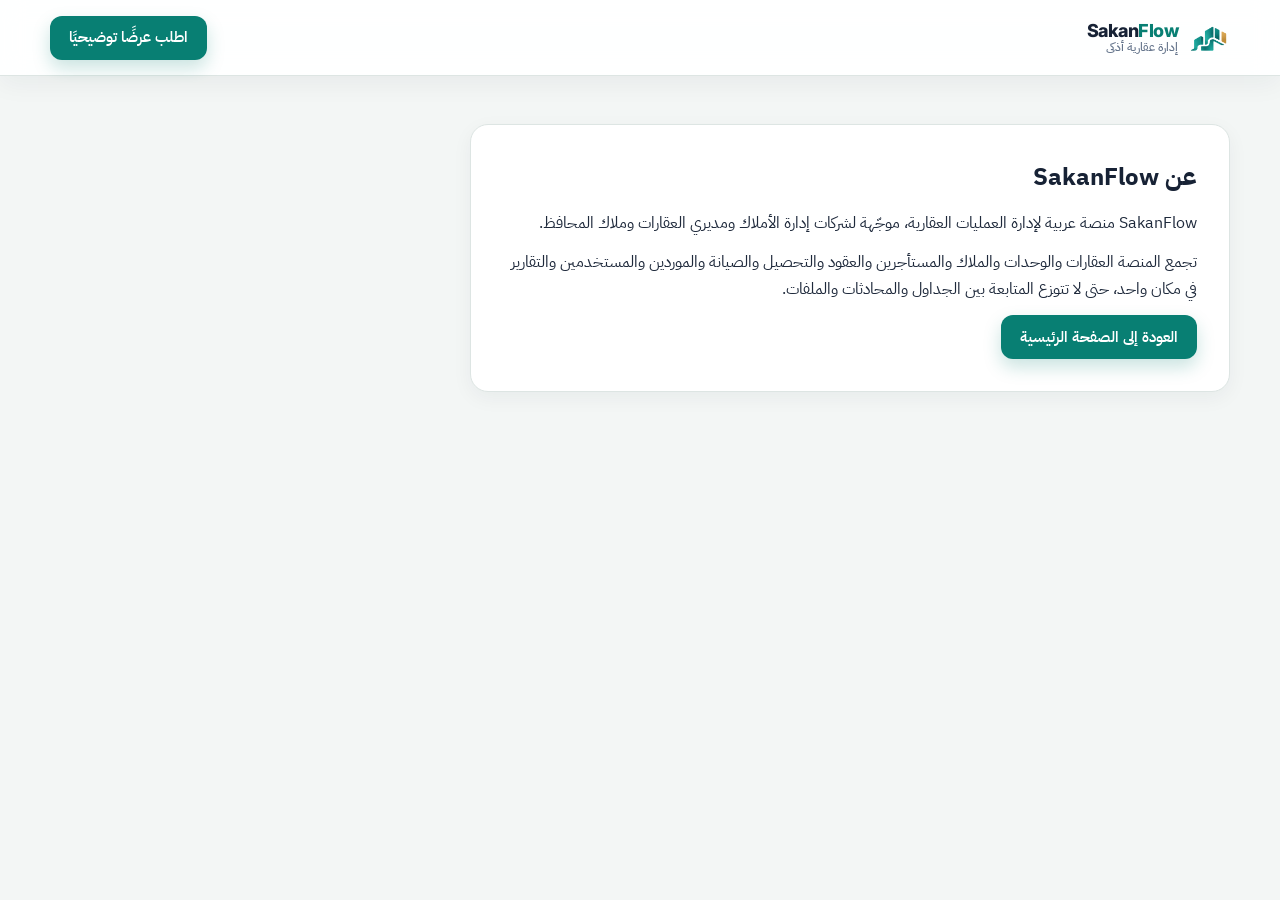
==== about.html @ cdd60ea9 "Publish the SakanFlow Arabic marketing landing page. Co-authored-by: Cursor <cursoragent@cursor.com>" ====
<!DOCTYPE html>
<html lang="ar" dir="rtl">
<head>
  <meta charset="UTF-8">
  <meta name="viewport" content="width=device-width, initial-scale=1">
  <title>عن SakanFlow</title>
  <meta name="description" content="SakanFlow منصة عربية لإدارة العقارات والوحدات والعقود والتحصيل والصيانة والتقارير.">
  <link rel="icon" href="assets/icons/favicon.svg" type="image/svg+xml">
  <link rel="preconnect" href="https://fonts.googleapis.com">
  <link rel="preconnect" href="https://fonts.gstatic.com" crossorigin>
  <link href="https://fonts.googleapis.com/css2?family=IBM+Plex+Sans+Arabic:wght@400;500;600;700&family=Inter:wght@600;800&display=swap" rel="stylesheet">
  <link rel="stylesheet" href="css/style.css">
</head>
<body>
  <header class="site-header is-scrolled">
    <div class="container header-inner">
      <a class="brand" href="index.html">
        <img class="brand-mark" src="assets/images/sakanflow-mark.png" alt="" width="42" height="34">
        <span class="brand-copy">
          <span class="brand-name" lang="en">Sakan<span>Flow</span></span>
          <span class="brand-tagline">إدارة عقارية أذكى</span>
        </span>
      </a>
      <a class="btn btn-primary" href="index.html#demo">اطلب عرضًا توضيحيًا</a>
    </div>
  </header>
  <main class="page-main">
    <div class="container">
      <article class="page-card">
        <h1>عن SakanFlow</h1>
        <p>SakanFlow منصة عربية لإدارة العمليات العقارية، موجّهة لشركات إدارة الأملاك ومديري العقارات وملاك المحافظ.</p>
        <p>تجمع المنصة العقارات والوحدات والملاك والمستأجرين والعقود والتحصيل والصيانة والموردين والمستخدمين والتقارير في مكان واحد، حتى لا تتوزع المتابعة بين الجداول والمحادثات والملفات.</p>
        <p><a class="btn btn-primary" href="index.html">العودة إلى الصفحة الرئيسية</a></p>
      </article>
    </div>
  </main>
</body>
</html>
---- css/style.css ----
:root {
  --primary: #087F73;
  --primary-dark: #065F59;
  --navy: #172235;
  --text: #1E293B;
  --muted: #64748B;
  --gold: #D6A84B;
  --background: #F3F6F5;
  --soft-teal: #E3F3F0;
  --card: #FFFFFF;
  --border: #DDE5E3;
  --success: #15803D;
  --danger: #DC2626;
  --soft-gold: #FFF4D8;
  --shadow: 0 10px 32px rgba(23, 34, 53, 0.07);
  --shadow-soft: 0 6px 20px rgba(23, 34, 53, 0.05);
  --radius: 18px;
  --radius-sm: 12px;
  --header-h: 76px;
  --font: "IBM Plex Sans Arabic", "Segoe UI", Tahoma, sans-serif;
  --font-num: Inter, "IBM Plex Sans Arabic", sans-serif;
  --container: 1180px;
}

*,
*::before,
*::after {
  box-sizing: border-box;
}

html {
  scroll-behavior: smooth;
  scroll-padding-top: calc(var(--header-h) + 12px);
}

html,
body {
  overflow-x: clip;
}

body {
  margin: 0;
  font-family: var(--font);
  color: var(--text);
  background: var(--background);
  line-height: 1.7;
}

img,
svg {
  max-width: 100%;
  display: block;
}

a {
  color: inherit;
  text-decoration: none;
}

button,
input {
  font-family: inherit;
}

h1,
h2,
h3,
p,
ul,
ol {
  margin: 0;
}

ul,
ol {
  padding: 0;
  list-style: none;
}

.num,
.brand-name,
.app-period,
.kpi-value,
.report-kpi {
  font-family: var(--font-num);
  font-variant-numeric: tabular-nums;
}

.container {
  width: min(var(--container), calc(100% - 40px));
  margin-inline: auto;
}

.sr-only {
  position: absolute;
  width: 1px;
  height: 1px;
  padding: 0;
  margin: -1px;
  overflow: hidden;
  clip: rect(0, 0, 0, 0);
  border: 0;
}

.skip-link {
  position: absolute;
  top: 8px;
  right: 8px;
  z-index: 80;
  background: var(--navy);
  color: #fff;
  padding: 8px 14px;
  border-radius: 8px;
  transform: translateY(-140%);
}

.skip-link:focus {
  transform: none;
}

:focus-visible {
  outline: 2px solid var(--primary);
  outline-offset: 3px;
}

.eyebrow {
  display: inline-flex;
  align-items: center;
  gap: 8px;
  color: var(--primary-dark);
  font-size: 0.82rem;
  font-weight: 600;
  margin-bottom: 12px;
}

.eyebrow-dot {
  width: 8px;
  height: 8px;
  border-radius: 50%;
  background: var(--gold);
}

.section {
  padding: 88px 0;
}

.section-head {
  max-width: 740px;
  margin-inline: auto;
  margin-bottom: 40px;
  text-align: center;
}

.section-head.align-start {
  margin-inline: 0;
  margin-bottom: 0;
  text-align: start;
}

.section-head h2,
.hero h1,
.final-cta h2 {
  color: var(--navy);
  font-weight: 700;
  line-height: 1.35;
}

.section-head h2 {
  font-size: clamp(1.55rem, 3vw, 2.15rem);
}

.section-lead {
  margin-top: 12px;
  color: var(--muted);
  font-size: 1.02rem;
}

.btn {
  display: inline-flex;
  align-items: center;
  justify-content: center;
  min-height: 44px;
  padding: 0 18px;
  border-radius: 12px;
  border: 1px solid transparent;
  font-size: 0.92rem;
  font-weight: 600;
  cursor: pointer;
  transition: background 0.2s, color 0.2s, border-color 0.2s, box-shadow 0.2s;
}

.btn-lg {
  min-height: 50px;
  padding: 0 22px;
}

.btn-primary {
  background: var(--primary);
  color: #fff;
  box-shadow: 0 8px 18px rgba(8, 127, 115, 0.22);
}

.btn-primary:hover {
  background: var(--primary-dark);
}

.btn-ghost {
  background: transparent;
  color: var(--navy);
}

.btn-ghost:hover {
  background: var(--soft-teal);
}

.btn-outline {
  background: #fff;
  border-color: var(--border);
  color: var(--navy);
}

.btn-outline:hover {
  border-color: var(--primary);
  color: var(--primary);
}

.btn-gold {
  background: var(--gold);
  color: #1a1406;
}

.btn-gold:hover {
  background: #c4963d;
}

.btn-on-dark {
  background: transparent;
  color: #fff;
  border-color: rgba(255, 255, 255, 0.28);
}

.btn-on-dark:hover {
  background: rgba(255, 255, 255, 0.08);
}

.site-header {
  position: sticky;
  top: 0;
  z-index: 40;
  height: var(--header-h);
  background: rgba(255, 255, 255, 0.92);
  backdrop-filter: blur(12px);
  border-bottom: 1px solid transparent;
}

.site-header.is-scrolled {
  border-bottom-color: var(--border);
  box-shadow: 0 8px 24px rgba(23, 34, 53, 0.05);
}

.header-inner {
  height: 100%;
  display: flex;
  align-items: center;
  justify-content: space-between;
  gap: 24px;
}

.brand {
  display: flex;
  align-items: center;
  gap: 10px;
  min-width: 0;
}

.brand-mark {
  width: 42px;
  height: auto;
}

.brand-copy {
  display: flex;
  flex-direction: column;
  line-height: 1.15;
}

.brand-name {
  font-size: 1.12rem;
  font-weight: 800;
  color: var(--navy);
  letter-spacing: -0.03em;
}

.brand-name span {
  color: var(--primary);
}

.brand-tagline {
  font-size: 0.72rem;
  color: var(--muted);
  font-weight: 500;
}

.nav {
  display: flex;
  align-items: center;
  gap: 28px;
}

.nav-list {
  display: flex;
  align-items: center;
  gap: 8px;
}

.nav-link {
  display: block;
  padding: 8px 12px;
  border-radius: 10px;
  color: var(--muted);
  font-size: 0.92rem;
  font-weight: 600;
}

.nav-link:hover,
.nav-link.is-active {
  color: var(--primary);
  background: var(--soft-teal);
}

.nav-actions {
  display: flex;
  align-items: center;
  gap: 8px;
}

.menu-toggle {
  display: none;
  width: 44px;
  height: 44px;
  border: 1px solid var(--border);
  background: #fff;
  border-radius: 12px;
  padding: 10px;
  flex-direction: column;
  justify-content: center;
  gap: 5px;
}

.menu-toggle-bar {
  display: block;
  height: 2px;
  background: var(--navy);
  border-radius: 2px;
  transition: transform 0.2s, opacity 0.2s;
}

.menu-open .menu-toggle-bar:nth-child(1) {
  transform: translateY(7px) rotate(-45deg);
}

.menu-open .menu-toggle-bar:nth-child(2) {
  opacity: 0;
}

.menu-open .menu-toggle-bar:nth-child(3) {
  transform: translateY(-7px) rotate(45deg);
}

.nav-backdrop {
  position: fixed;
  inset: 0;
  background: rgba(23, 34, 53, 0.35);
  z-index: 30;
}

.hero {
  position: relative;
  padding: 56px 0 72px;
  overflow: hidden;
}

.hero-glow {
  position: absolute;
  inset: 0;
  background:
    radial-gradient(900px 420px at 80% 0%, rgba(8, 127, 115, 0.12), transparent 60%),
    radial-gradient(500px 280px at 10% 80%, rgba(214, 168, 75, 0.08), transparent 55%),
    linear-gradient(#fff, var(--background));
  pointer-events: none;
}

.hero-grid {
  position: relative;
  display: grid;
  grid-template-columns: minmax(0, 0.95fr) minmax(0, 1.15fr);
  gap: 40px;
  align-items: center;
}

.hero-copy {
  text-align: start;
}

.hero h1 {
  font-size: clamp(2rem, 4.4vw, 3.15rem);
}

.hero h1 span {
  display: block;
  position: relative;
}

.hero h1 span::after {
  content: "";
  display: block;
  width: 92px;
  height: 3px;
  margin-top: 10px;
  border-radius: 99px;
  background: var(--gold);
}

.lead {
  margin-top: 18px;
  color: var(--muted);
  font-size: 1.05rem;
  max-width: 36rem;
}

.hero-actions {
  display: flex;
  flex-wrap: wrap;
  gap: 12px;
  margin-top: 26px;
}

.hero-trust {
  margin-top: 18px;
  color: var(--muted);
  font-size: 0.88rem;
}

.app-frame {
  background: #fff;
  border: 1px solid var(--border);
  border-radius: 20px;
  box-shadow: var(--shadow);
  overflow: hidden;
}

.app-frame-lg {
  border-radius: 22px;
}

.app-chrome {
  display: flex;
  align-items: center;
  gap: 12px;
  padding: 10px 14px;
  background: #f7f9f8;
  border-bottom: 1px solid var(--border);
}

.chrome-dots {
  display: flex;
  gap: 6px;
}

.chrome-dots span {
  width: 8px;
  height: 8px;
  border-radius: 50%;
  background: #d5ddd9;
}

.chrome-dots span:first-child { background: #f0b4b4; }
.chrome-dots span:nth-child(2) { background: #ecd39a; }
.chrome-dots span:nth-child(3) { background: #b6d9c7; }

.chrome-url {
  display: flex;
  align-items: center;
  gap: 8px;
  min-width: 0;
  flex: 1;
  background: #fff;
  border: 1px solid var(--border);
  border-radius: 999px;
  padding: 5px 12px;
  color: var(--muted);
  font-size: 0.75rem;
  font-family: var(--font-num);
}

.chrome-lock {
  width: 8px;
  height: 8px;
  border: 1.5px solid var(--primary);
  border-radius: 50%;
  position: relative;
}

.app-body {
  display: grid;
  grid-template-columns: 168px minmax(0, 1fr);
  min-height: 430px;
  background: #f6f8f7;
}

.app-sidebar {
  background: #fff;
  border-left: 1px solid var(--border);
  padding: 14px 10px;
}

.app-brand {
  display: flex;
  align-items: center;
  gap: 8px;
  padding: 4px 8px 12px;
  font-size: 0.78rem;
  font-weight: 800;
  color: var(--navy);
  font-family: var(--font-num);
}

.app-nav-label {
  padding: 0 8px 6px;
  font-size: 0.68rem;
  font-weight: 700;
  color: var(--muted);
}

.app-nav {
  display: grid;
  gap: 4px;
}

.app-nav li {
  padding: 7px 10px;
  border-radius: 9px;
  font-size: 0.74rem;
  color: var(--muted);
}

.app-nav li.is-active {
  background: var(--soft-teal);
  color: var(--primary);
  font-weight: 700;
}

.app-occupancy {
  margin-top: 16px;
  border: 1px solid var(--border);
  border-radius: 10px;
  padding: 10px;
  display: flex;
  justify-content: space-between;
  align-items: center;
  font-size: 0.7rem;
  color: var(--muted);
}

.app-occupancy strong {
  color: var(--navy);
}

.app-main {
  padding: 14px;
  min-width: 0;
}

.app-topbar {
  display: flex;
  justify-content: space-between;
  align-items: flex-start;
  gap: 10px;
  margin-bottom: 12px;
}

.app-kicker {
  font-size: 0.7rem;
  color: var(--muted);
}

.app-title {
  font-size: 0.95rem;
  font-weight: 700;
  color: var(--navy);
}

.app-period {
  font-size: 0.7rem;
  color: var(--muted);
  background: #fff;
  border: 1px solid var(--border);
  border-radius: 999px;
  padding: 4px 10px;
}

.kpi-grid {
  display: grid;
  gap: 8px;
}

.kpi-grid-4 {
  grid-template-columns: repeat(4, minmax(0, 1fr));
}

.kpi-card {
  background: #fff;
  border: 1px solid var(--border);
  border-radius: 12px;
  padding: 10px 10px 0;
  overflow: hidden;
  position: relative;
}

.kpi-card::before {
  content: "";
  position: absolute;
  top: 0;
  inset-inline: 0;
  height: 3px;
}

.accent-success::before { background: var(--success); }
.accent-danger::before { background: var(--danger); }
.accent-primary::before { background: var(--primary); }
.accent-gold::before { background: var(--gold); }
.accent-navy::before { background: var(--navy); }

.kpi-head {
  display: flex;
  justify-content: space-between;
  gap: 6px;
}

.kpi-head p,
.kpi-foot {
  font-size: 0.68rem;
  color: var(--muted);
}

.kpi-icon {
  width: 22px;
  height: 22px;
  border-radius: 7px;
  display: grid;
  place-items: center;
  font-size: 0.58rem;
  font-weight: 700;
}

.kpi-icon.success { background: #dcfce7; color: var(--success); }
.kpi-icon.danger { background: #fee2e2; color: var(--danger); }
.kpi-icon.primary { background: var(--soft-teal); color: var(--primary); }
.kpi-icon.gold { background: var(--soft-gold); color: #8a6918; }

.kpi-value {
  margin: 8px 0 6px;
  font-size: 1.15rem;
  font-weight: 800;
  color: var(--navy);
  line-height: 1;
}

.kpi-value small {
  font-size: 0.68rem;
  font-weight: 600;
  color: var(--muted);
}

.kpi-foot {
  display: flex;
  align-items: center;
  gap: 6px;
  border-top: 1px solid #eef2f1;
  margin-inline: -10px;
  padding: 7px 10px;
  background: #fbfcfc;
}

.dot {
  width: 6px;
  height: 6px;
  border-radius: 50%;
}

.dot.success { background: var(--success); }
.dot.danger { background: var(--danger); }
.dot.gold { background: var(--gold); }

.mini-panels,
.showcase-split {
  display: grid;
  grid-template-columns: 1fr 1fr;
  gap: 8px;
  margin-top: 8px;
}

.mini-panel,
.chart-card {
  background: #fff;
  border: 1px solid var(--border);
  border-radius: 12px;
  padding: 10px;
}

.mini-head {
  display: flex;
  justify-content: space-between;
  align-items: center;
  margin-bottom: 8px;
  font-size: 0.75rem;
}

.mini-list {
  display: grid;
  gap: 6px;
}

.mini-list li,
.contract-row,
.payment-item,
.maint-item,
.perm-user {
  display: flex;
  align-items: center;
  justify-content: space-between;
  gap: 8px;
  background: #f6f8f7;
  border-radius: 10px;
  padding: 8px 10px;
}

.mini-list b,
.contract-row b,
.payment-item b,
.maint-item b {
  display: block;
  font-size: 0.75rem;
  color: var(--navy);
}

.mini-list small,
.contract-row small,
.payment-item small,
.maint-item small {
  color: var(--muted);
  font-size: 0.68rem;
}

.chip,
.badge,
.export-chip {
  display: inline-flex;
  align-items: center;
  border-radius: 999px;
  padding: 2px 8px;
  font-size: 0.66rem;
  font-weight: 700;
  white-space: nowrap;
}

.chip {
  background: var(--soft-teal);
  color: var(--primary-dark);
}

.chip.warn,
.badge-warn {
  background: var(--soft-gold);
  color: #8a6918;
}

.chip.danger,
.badge-danger {
  background: #fee2e2;
  color: var(--danger);
}

.badge-success {
  background: #dcfce7;
  color: var(--success);
}

.badge-gold {
  background: var(--soft-gold);
  color: #8a6918;
}

.badge-muted {
  background: #eef2f1;
  color: var(--muted);
}

.problem {
  background: #fff;
}

.problem-grid {
  display: grid;
  grid-template-columns: repeat(5, minmax(0, 1fr));
  gap: 14px;
}

.problem-card {
  background: var(--background);
  border: 1px solid var(--border);
  border-top: 3px solid rgba(214, 168, 75, 0.2);
  border-radius: var(--radius);
  padding: 20px 16px 16px;
  min-height: 230px;
  position: relative;
}

.problem-card:nth-child(2) { border-top: 3px solid rgba(214, 168, 75, 0.35); }
.problem-card:nth-child(3) { border-top: 3px solid rgba(214, 168, 75, 0.55); }
.problem-card:nth-child(4) { border-top: 3px solid rgba(8, 127, 115, 0.45); }
.problem-card:nth-child(5) { border-top: 3px solid var(--primary); }

.problem-index {
  display: block;
  color: var(--gold);
  font-size: 0.82rem;
  font-weight: 800;
  margin-bottom: 10px;
}

.problem-card h3 {
  font-size: 1rem;
  color: var(--navy);
  margin-bottom: 8px;
}

.problem-card p {
  color: var(--muted);
  font-size: 0.88rem;
}

.problem-preview {
  margin-top: 18px;
  display: flex;
  align-items: center;
  justify-content: space-between;
  gap: 8px;
  background: #fff;
  border: 1px solid var(--border);
  border-radius: 10px;
  padding: 8px;
}

.row-ghost {
  height: 8px;
  width: 48%;
  border-radius: 99px;
  background: #e4ece9;
}

.problem-preview.chat,
.problem-preview.sheet {
  display: grid;
  gap: 6px;
}

.problem-preview.chat span,
.problem-preview.sheet span {
  height: 8px;
  border-radius: 99px;
  background: #d5e0dc;
}

.problem-preview.chat span:first-child { width: 78%; }
.problem-preview.chat span:last-child { width: 52%; }
.problem-preview.sheet span:nth-child(2) { width: 86%; }

.workflow {
  background:
    linear-gradient(180deg, #f7fbfa, #eef6f4);
}

.flow-track {
  display: flex;
  align-items: center;
  justify-content: space-between;
  gap: 8px;
  background: #fff;
  border: 1px solid var(--border);
  border-radius: 22px;
  padding: 22px 18px;
  box-shadow: var(--shadow-soft);
  overflow: hidden;
}

.flow-node {
  display: flex;
  flex-direction: column;
  align-items: center;
  gap: 8px;
  min-width: 72px;
  text-align: center;
}

.flow-icon {
  width: 52px;
  height: 52px;
  border-radius: 16px;
  display: grid;
  place-items: center;
  background: var(--soft-teal);
  color: var(--primary);
}

.flow-icon svg {
  width: 24px;
  height: 24px;
}

.flow-node strong {
  font-size: 0.88rem;
  color: var(--navy);
}

.flow-arrow {
  flex: 1;
  height: 2px;
  background: linear-gradient(90deg, var(--border), var(--primary), var(--border));
  position: relative;
  min-width: 18px;
}

.flow-arrow::before {
  content: "";
  position: absolute;
  right: -1px;
  top: 50%;
  width: 8px;
  height: 8px;
  border-right: 2px solid var(--primary);
  border-bottom: 2px solid var(--primary);
  transform: translateY(-50%) rotate(-45deg);
}

.features {
  background: #fff;
}

.bento {
  display: grid;
  grid-template-columns: repeat(4, minmax(0, 1fr));
  gap: 16px;
}

.bento-card {
  background: var(--background);
  border: 1px solid var(--border);
  border-radius: var(--radius);
  padding: 20px;
  min-width: 0;
}

.bento-lg {
  grid-column: span 2;
}

.bento-wide {
  grid-column: span 4;
}

.bento-card h3 {
  color: var(--navy);
  font-size: 1.08rem;
  margin-bottom: 6px;
}

.bento-card p,
.ui-meta {
  color: var(--muted);
  font-size: 0.9rem;
}

.bento-copy {
  margin-bottom: 16px;
}

.ui-preview,
.payment-list {
  display: grid;
  gap: 8px;
}

.ui-table {
  background: #fff;
  border: 1px solid var(--border);
  border-radius: 12px;
  overflow: hidden;
}

.ui-tr {
  display: grid;
  grid-template-columns: 1.3fr 0.7fr 0.7fr auto;
  gap: 8px;
  padding: 9px 12px;
  align-items: center;
  font-size: 0.78rem;
  border-top: 1px solid #eef2f1;
}

.ui-tr.head {
  background: #f7faf9;
  color: var(--muted);
  font-weight: 700;
  border-top: 0;
  font-size: 0.7rem;
}

.progress-line {
  height: 8px;
  background: #e7eeeb;
  border-radius: 99px;
  overflow: hidden;
}

.progress-line span {
  display: block;
  height: 100%;
  background: var(--primary);
  border-radius: inherit;
}

.payment-list {
  grid-template-columns: repeat(3, minmax(0, 1fr));
}

.pay-dot {
  width: 8px;
  height: 8px;
  border-radius: 50%;
  flex-shrink: 0;
}

.pay-dot.success { background: var(--success); }
.pay-dot.danger { background: var(--danger); }
.pay-dot.gold { background: var(--gold); }

.avatar-row {
  display: flex;
  align-items: center;
  gap: 6px;
  margin-top: 16px;
}

.avatar-row span,
.avatar {
  width: 32px;
  height: 32px;
  border-radius: 50%;
  display: grid;
  place-items: center;
  background: var(--soft-teal);
  color: var(--primary-dark);
  font-weight: 700;
  font-size: 0.78rem;
}

.avatar-row small {
  margin-right: 6px;
  color: var(--muted);
  font-size: 0.75rem;
}

.mini-bars {
  display: flex;
  align-items: flex-end;
  gap: 6px;
  height: 56px;
  margin-top: 16px;
}

.mini-bars.tall { height: 72px; }

.mini-bars span {
  flex: 1;
  height: var(--h);
  background: linear-gradient(180deg, #12a394, var(--primary));
  border-radius: 6px 6px 2px 2px;
}

.perm-chips {
  display: flex;
  flex-wrap: wrap;
  gap: 6px;
  margin-top: 14px;
}

.perm-chips span {
  background: #fff;
  border: 1px solid var(--border);
  border-radius: 999px;
  padding: 4px 10px;
  font-size: 0.75rem;
  color: var(--navy);
}

.showcase {
  background:
    radial-gradient(700px 280px at 50% 0%, rgba(8, 127, 115, 0.08), transparent 60%),
    var(--background);
}

.bar-chart {
  display: flex;
  align-items: flex-end;
  justify-content: space-between;
  gap: 8px;
  height: 150px;
  padding-top: 8px;
}

.bar-col {
  flex: 1;
  display: flex;
  flex-direction: column;
  align-items: center;
  justify-content: flex-end;
  height: 100%;
  gap: 6px;
}

.bar-col span {
  width: 100%;
  height: var(--h);
  max-width: 28px;
  background: linear-gradient(180deg, #14b8a6, var(--primary-dark));
  border-radius: 8px 8px 2px 2px;
}

.bar-col small {
  font-size: 0.62rem;
  color: var(--muted);
}

.audience-grid {
  display: grid;
  grid-template-columns: repeat(3, minmax(0, 1fr));
  gap: 16px;
}

.audience-card {
  background: #fff;
  border: 1px solid var(--border);
  border-radius: var(--radius);
  padding: 28px 24px;
  box-shadow: var(--shadow-soft);
}

.audience-icon {
  width: 48px;
  height: 48px;
  border-radius: 14px;
  display: grid;
  place-items: center;
  background: var(--soft-teal);
  color: var(--primary);
  margin-bottom: 16px;
}

.audience-icon svg {
  width: 24px;
  height: 24px;
}

.audience-card h3 {
  color: var(--navy);
  margin-bottom: 8px;
}

.audience-card p {
  color: var(--muted);
}

.how {
  background: #fff;
}

.timeline {
  display: grid;
  grid-template-columns: repeat(4, minmax(0, 1fr));
  gap: 16px;
  position: relative;
}

.timeline::before {
  content: "";
  position: absolute;
  top: 22px;
  inset-inline: 8%;
  height: 2px;
  background: linear-gradient(90deg, transparent, var(--border), transparent);
}

.timeline li {
  background: var(--background);
  border: 1px solid var(--border);
  border-radius: var(--radius);
  padding: 22px 18px;
  position: relative;
}

.step-num {
  display: inline-block;
  color: var(--gold);
  font-weight: 800;
  margin-bottom: 10px;
}

.timeline h3 {
  color: var(--navy);
  font-size: 1.02rem;
  line-height: 1.5;
}

.permissions {
  background: linear-gradient(180deg, #f6faf9, #fff);
}

.permissions-grid {
  display: grid;
  grid-template-columns: minmax(0, 0.9fr) minmax(0, 1.1fr);
  gap: 40px;
  align-items: center;
}

.perm-points {
  margin-top: 18px;
  display: grid;
  gap: 10px;
}

.perm-points li {
  padding-right: 16px;
  position: relative;
  color: var(--text);
}

.perm-points li::before {
  content: "";
  position: absolute;
  right: 0;
  top: 10px;
  width: 7px;
  height: 7px;
  border-radius: 50%;
  background: var(--gold);
}

.perm-ui {
  padding: 16px;
  display: grid;
  gap: 10px;
  background: #f6f8f7;
}

.perm-role,
.perm-activity {
  background: #fff;
  border: 1px solid var(--border);
  border-radius: 12px;
  padding: 12px;
}

.perm-role span,
.perm-activity span {
  display: block;
  font-size: 0.72rem;
  color: var(--muted);
}

.perm-table .ui-tr {
  grid-template-columns: 1fr auto;
}

.reports-grid {
  display: grid;
  grid-template-columns: repeat(4, minmax(0, 1fr));
  gap: 16px;
}

.report-card {
  background: #fff;
  border: 1px solid var(--border);
  border-radius: var(--radius);
  padding: 20px;
  box-shadow: var(--shadow-soft);
  min-width: 0;
}

.report-wide {
  grid-column: span 2;
}

.report-top {
  display: flex;
  justify-content: space-between;
  gap: 8px;
  align-items: flex-start;
  margin-bottom: 12px;
}

.report-top h3 {
  color: var(--navy);
  font-size: 1rem;
}

.export-chip {
  background: var(--soft-gold);
  color: #8a6918;
}

.report-kpi {
  font-size: 1.7rem;
  font-weight: 800;
  color: var(--navy);
  line-height: 1.1;
}

.report-kpi small {
  font-size: 0.85rem;
  color: var(--muted);
  font-weight: 600;
}

.spark {
  height: 48px;
  margin-top: 12px;
}

.spark svg {
  width: 100%;
  height: 100%;
}

.donut-row {
  display: flex;
  align-items: center;
  gap: 14px;
}

.donut {
  width: 72px;
  height: 72px;
  transform: rotate(-90deg);
}

.donut circle {
  fill: none;
  stroke: #e4ece9;
  stroke-width: 8;
}

.donut-val {
  stroke: var(--primary);
  stroke-linecap: round;
}

.final-cta {
  background:
    radial-gradient(700px 280px at 80% 0%, rgba(8, 127, 115, 0.28), transparent 55%),
    linear-gradient(135deg, #12202f 0%, #0d3d38 58%, #172235 100%);
  color: #fff;
  padding: 88px 0;
}

.cta-inner {
  max-width: 760px;
  text-align: center;
}

.final-cta h2,
.final-cta p {
  color: #fff;
}

.final-cta p {
  opacity: 0.82;
  margin-top: 12px;
}

.gold-rule {
  display: block;
  width: 72px;
  height: 3px;
  margin: 0 auto 18px;
  border-radius: 99px;
  background: var(--gold);
}

.final-cta .hero-actions {
  justify-content: center;
}

.demo-form {
  margin-top: 28px;
  display: grid;
  grid-template-columns: 1fr 1fr 1fr auto;
  gap: 10px;
  background: rgba(255, 255, 255, 0.05);
  border: 1px solid rgba(255, 255, 255, 0.1);
  border-radius: 16px;
  padding: 12px;
}

.demo-form input {
  min-height: 46px;
  border: 1px solid rgba(255, 255, 255, 0.12);
  background: rgba(255, 255, 255, 0.08);
  color: #fff;
  border-radius: 10px;
  padding: 0 12px;
}

.demo-form input::placeholder {
  color: rgba(255, 255, 255, 0.62);
}

.form-note {
  grid-column: 1 / -1;
  min-height: 1.2em;
  font-size: 0.85rem;
  color: #f3e6c0;
}

.login-panel {
  position: fixed;
  inset: 0;
  z-index: 50;
  display: grid;
  place-items: center;
  background: rgba(23, 34, 53, 0.45);
  padding: 20px;
}

.login-panel[hidden] {
  display: none !important;
}

.login-card {
  width: min(420px, 100%);
  background: #fff;
  border-radius: 20px;
  padding: 28px 24px;
  text-align: center;
  box-shadow: var(--shadow);
}

.login-card h2 {
  margin: 12px 0 8px;
  color: var(--navy);
}

.login-card p {
  color: var(--muted);
  margin-bottom: 18px;
}

.login-close {
  position: absolute;
  left: 16px;
  top: 12px;
  border: 0;
  background: transparent;
  font-size: 1.6rem;
  color: var(--muted);
  cursor: pointer;
}

.login-card {
  position: relative;
}

.site-footer {
  background: #101924;
  color: rgba(255, 255, 255, 0.78);
  padding: 56px 0 24px;
}

.footer-grid {
  display: grid;
  grid-template-columns: 1.4fr repeat(3, 1fr);
  gap: 32px;
}

.footer-brand p {
  margin-top: 12px;
  max-width: 28rem;
}

.site-footer .brand-name {
  color: #fff;
}

.site-footer .brand-tagline,
.site-footer a {
  color: rgba(255, 255, 255, 0.68);
}

.site-footer h2 {
  color: #fff;
  font-size: 0.92rem;
  margin-bottom: 12px;
}

.site-footer ul {
  display: grid;
  gap: 8px;
}

.site-footer a:hover {
  color: #fff;
}

.footer-bottom {
  margin-top: 36px;
  padding-top: 18px;
  border-top: 1px solid rgba(255, 255, 255, 0.08);
  font-size: 0.85rem;
}

.page-main {
  padding: 48px 0 80px;
}

.page-card {
  background: #fff;
  border: 1px solid var(--border);
  border-radius: var(--radius);
  padding: 32px;
  box-shadow: var(--shadow-soft);
  max-width: 760px;
}

.page-card h1 {
  color: var(--navy);
  margin-bottom: 12px;
}

.page-card p + p,
.page-card ul {
  margin-top: 12px;
}

.page-card ul {
  padding-right: 18px;
  list-style: disc;
}

.reveal {
  opacity: 0;
  transform: translateY(16px);
  animation: none;
}

.reveal.is-in {
  opacity: 1;
  transform: none;
  transition: opacity 0.5s ease, transform 0.5s ease;
  transition-delay: var(--delay, 0ms);
}

@media (max-width: 1180px) {
  .hero-grid,
  .permissions-grid {
    gap: 28px;
  }

  .kpi-value {
    font-size: 1rem;
  }

  .problem-grid {
    grid-template-columns: repeat(3, minmax(0, 1fr));
  }

  .problem-card:nth-child(n) {
    transform: none;
  }
}

@media (max-width: 1024px) {
  .hero-grid,
  .permissions-grid,
  .footer-grid {
    grid-template-columns: 1fr;
  }

  .hero-visual {
    order: 2;
  }

  .app-sidebar {
    display: none;
  }

  .app-body {
    grid-template-columns: 1fr;
    min-height: 0;
  }

  .kpi-grid-4,
  .mini-panels,
  .showcase-split,
  .payment-list,
  .reports-grid,
  .audience-grid,
  .timeline,
  .bento {
    grid-template-columns: 1fr 1fr;
  }

  .bento-lg,
  .bento-wide,
  .report-wide {
    grid-column: span 2;
  }

  .timeline::before {
    display: none;
  }

  .demo-form {
    grid-template-columns: 1fr 1fr;
  }

  .demo-form .btn,
  .form-note {
    grid-column: 1 / -1;
  }
}

@media (max-width: 860px) {
  .nav {
    position: fixed;
    top: var(--header-h);
    right: 0;
    width: min(360px, 88vw);
    height: calc(100vh - var(--header-h));
    background: #fff;
    border-right: 1px solid var(--border);
    flex-direction: column;
    align-items: stretch;
    padding: 18px;
    gap: 18px;
    transform: translateX(110%);
    transition: transform 0.28s ease;
    z-index: 35;
    overflow: auto;
  }

  .menu-open .nav {
    transform: none;
  }

  .nav-list,
  .nav-actions {
    flex-direction: column;
    align-items: stretch;
  }

  .menu-toggle {
    display: flex;
  }

  .problem-grid,
  .flow-track,
  .mini-panels,
  .showcase-split,
  .payment-list,
  .reports-grid,
  .audience-grid,
  .timeline,
  .bento,
  .footer-grid {
    grid-template-columns: 1fr;
  }

  .kpi-grid-4 {
    grid-template-columns: 1fr 1fr;
  }

  .bento-lg,
  .bento-wide,
  .report-wide {
    grid-column: auto;
  }

  .flow-track {
    flex-direction: column;
    padding: 22px 16px;
  }

  .flow-arrow {
    width: 2px;
    height: 22px;
    min-width: 0;
    background: linear-gradient(180deg, var(--border), var(--primary));
  }

  .flow-arrow::before {
    right: 50%;
    top: auto;
    bottom: -2px;
    transform: translateX(50%) rotate(45deg);
  }

  .ui-tr,
  .perm-table .ui-tr {
    grid-template-columns: 1fr auto;
  }

  .ui-tr span:nth-child(2),
  .ui-tr span:nth-child(3) {
    display: none;
  }

  .ui-tr.head span:nth-child(2),
  .ui-tr.head span:nth-child(3) {
    display: none;
  }

  .report-wide .ui-tr span:nth-child(2) {
    display: block;
  }

  .report-wide .ui-tr {
    grid-template-columns: 1fr 1fr auto;
  }
}

@media (max-width: 560px) {
  .container {
    width: min(var(--container), calc(100% - 28px));
  }

  .section,
  .final-cta,
  .hero {
    padding-top: 56px;
    padding-bottom: 56px;
  }

  .hero-grid {
    gap: 24px;
  }

  .demo-form,
  .hero-actions {
    grid-template-columns: 1fr;
    display: grid;
  }

  .bar-chart {
    height: 120px;
  }

  .chrome-url {
    display: none;
  }
}

@media (prefers-reduced-motion: reduce) {
  html {
    scroll-behavior: auto;
  }

  .reveal,
  .reveal.is-in,
  .nav,
  .menu-toggle-bar,
  .btn,
  .bar-col span,
  .mini-bars span {
    transition: none !important;
    animation: none !important;
    transform: none !important;
    opacity: 1 !important;
  }
}

body.menu-open,
body.modal-open {
  overflow: hidden;
}
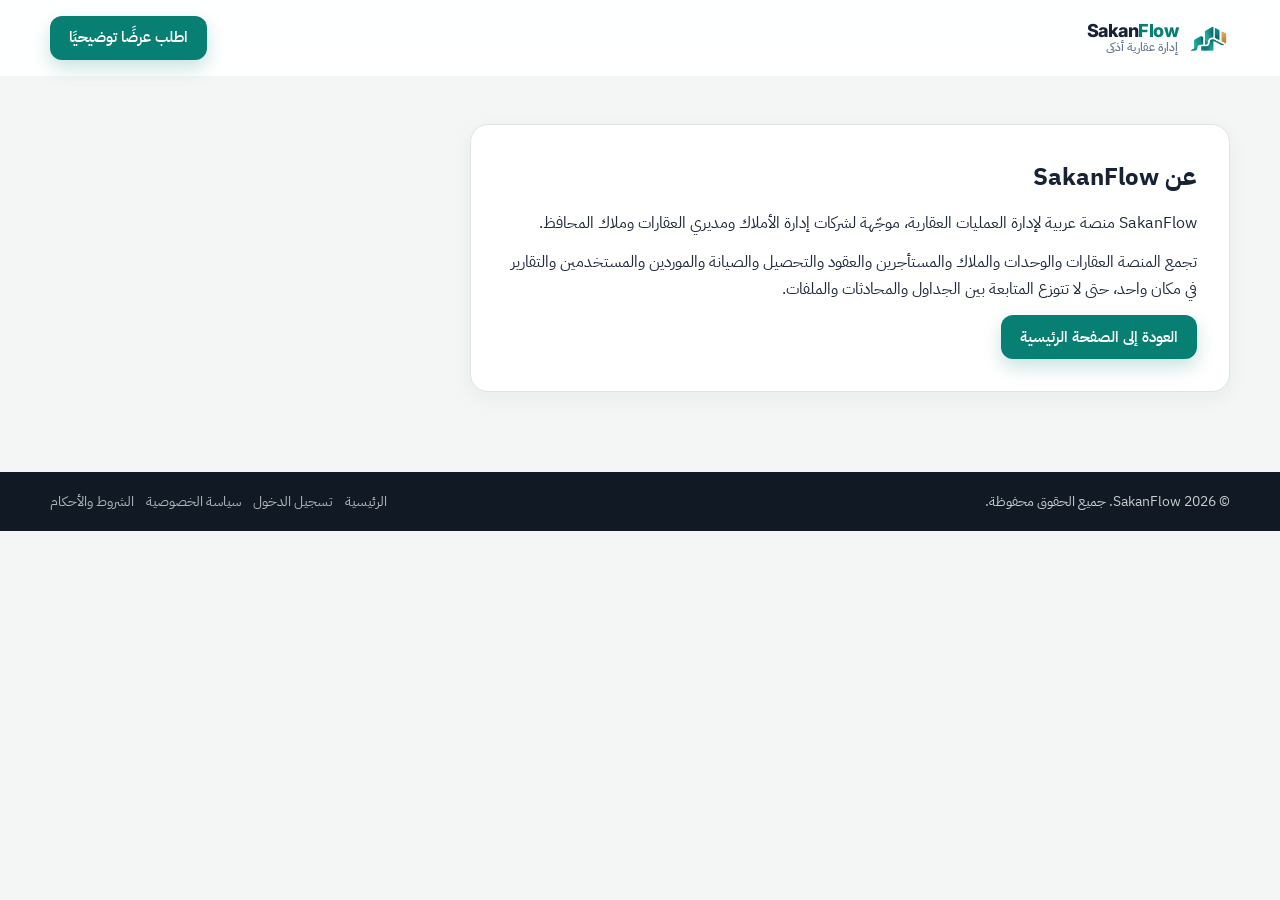
==== commit fc67a5c8: "up" ====
--- a/about.html
+++ b/about.html
@@ -5,6 +5,12 @@
   <meta name="viewport" content="width=device-width, initial-scale=1">
   <title>عن SakanFlow</title>
   <meta name="description" content="SakanFlow منصة عربية لإدارة العقارات والوحدات والعقود والتحصيل والصيانة والتقارير.">
+  <meta name="robots" content="index, follow">
+  <meta property="og:title" content="عن SakanFlow">
+  <meta property="og:description" content="منصة عربية لإدارة العمليات العقارية من مكان واحد.">
+  <meta property="og:type" content="website">
+  <meta property="og:image" content="assets/images/og-sakanflow.svg">
+  <meta name="twitter:card" content="summary_large_image">
   <link rel="icon" href="assets/icons/favicon.svg" type="image/svg+xml">
   <link rel="preconnect" href="https://fonts.googleapis.com">
   <link rel="preconnect" href="https://fonts.gstatic.com" crossorigin>
@@ -12,19 +18,17 @@
   <link rel="stylesheet" href="css/style.css">
 </head>
 <body>
+  <a class="skip-link" href="#main">تخطي إلى المحتوى</a>
   <header class="site-header is-scrolled">
     <div class="container header-inner">
-      <a class="brand" href="index.html">
+      <a class="brand" href="index.html" aria-label="SakanFlow — العودة للرئيسية">
         <img class="brand-mark" src="assets/images/sakanflow-mark.png" alt="" width="42" height="34">
-        <span class="brand-copy">
-          <span class="brand-name" lang="en">Sakan<span>Flow</span></span>
-          <span class="brand-tagline">إدارة عقارية أذكى</span>
-        </span>
+        <span class="brand-copy"><span class="brand-name" lang="en">Sakan<span>Flow</span></span><span class="brand-tagline">إدارة عقارية أذكى</span></span>
       </a>
-      <a class="btn btn-primary" href="index.html#demo">اطلب عرضًا توضيحيًا</a>
+      <a class="btn btn-primary" href="index.html#demo-request">اطلب عرضًا توضيحيًا</a>
     </div>
   </header>
-  <main class="page-main">
+  <main class="page-main" id="main">
     <div class="container">
       <article class="page-card">
         <h1>عن SakanFlow</h1>
@@ -34,5 +38,18 @@
       </article>
     </div>
   </main>
+
+  <footer class="site-footer compact-footer">
+    <div class="container footer-bottom compact-footer-bottom">
+      <p>© 2026 SakanFlow. جميع الحقوق محفوظة.</p>
+      <nav aria-label="روابط قانونية">
+        <a href="index.html">الرئيسية</a>
+        <a class="js-login-link" href="https://real-estate-platform-blond.vercel.app/dashboard" data-app-link>تسجيل الدخول</a>
+        <a href="privacy.html">سياسة الخصوصية</a>
+        <a href="terms.html">الشروط والأحكام</a>
+      </nav>
+    </div>
+  </footer>
+  <script src="js/main.js"></script>
 </body>
 </html>
--- a/css/style.css
+++ b/css/style.css
@@ -58,7 +58,8 @@
 }
 
 button,
-input {
+input,
+textarea {
   font-family: inherit;
 }
 
@@ -141,13 +142,13 @@
 }
 
 .section {
-  padding: 88px 0;
+  padding: 72px 0;
 }
 
 .section-head {
   max-width: 740px;
   margin-inline: auto;
-  margin-bottom: 40px;
+  margin-bottom: 32px;
   text-align: center;
 }
 
@@ -376,7 +377,7 @@
 
 .hero {
   position: relative;
-  padding: 56px 0 72px;
+  padding: 48px 0 64px;
   overflow: hidden;
 }
 
@@ -802,7 +803,7 @@
 
 .problem-grid {
   display: grid;
-  grid-template-columns: repeat(5, minmax(0, 1fr));
+  grid-template-columns: repeat(4, minmax(0, 1fr));
   gap: 14px;
 }
 
@@ -811,15 +812,14 @@
   border: 1px solid var(--border);
   border-top: 3px solid rgba(214, 168, 75, 0.2);
   border-radius: var(--radius);
-  padding: 20px 16px 16px;
-  min-height: 230px;
+  padding: 18px 16px 16px;
+  min-height: 172px;
   position: relative;
 }
 
 .problem-card:nth-child(2) { border-top: 3px solid rgba(214, 168, 75, 0.35); }
 .problem-card:nth-child(3) { border-top: 3px solid rgba(214, 168, 75, 0.55); }
-.problem-card:nth-child(4) { border-top: 3px solid rgba(8, 127, 115, 0.45); }
-.problem-card:nth-child(5) { border-top: 3px solid var(--primary); }
+.problem-card:nth-child(4) { border-top: 3px solid var(--primary); }
 
 .problem-index {
   display: block;
@@ -875,6 +875,24 @@
 .problem-preview.chat span:first-child { width: 78%; }
 .problem-preview.chat span:last-child { width: 52%; }
 .problem-preview.sheet span:nth-child(2) { width: 86%; }
+
+.problem-transition {
+  display: flex;
+  align-items: baseline;
+  justify-content: center;
+  flex-wrap: wrap;
+  gap: 6px 10px;
+  margin-top: 24px;
+  padding-top: 20px;
+  border-top: 1px solid var(--border);
+  color: var(--muted);
+  text-align: center;
+}
+
+.problem-transition strong {
+  color: var(--primary-dark);
+  font-size: 1.02rem;
+}
 
 .workflow {
   background:
@@ -942,6 +960,30 @@
   border-bottom: 2px solid var(--primary);
   transform: translateY(-50%) rotate(-45deg);
 }
+.workflow-outcomes {
+  display: grid;
+  grid-template-columns: repeat(3, minmax(0, 1fr));
+  gap: 14px;
+  margin-top: 18px;
+}
+
+.workflow-outcomes article {
+  background: rgba(255, 255, 255, 0.72);
+  border: 1px solid var(--border);
+  border-radius: 16px;
+  padding: 16px;
+}
+
+.workflow-outcomes h3 {
+  color: var(--navy);
+  font-size: 1rem;
+  margin-bottom: 4px;
+}
+
+.workflow-outcomes p {
+  color: var(--muted);
+  font-size: 0.88rem;
+}
 
 .features {
   background: #fff;
@@ -969,9 +1011,18 @@
   grid-column: span 4;
 }
 
+.bento-category {
+  display: block;
+  margin-bottom: 6px;
+  color: var(--primary);
+  font-size: 0.76rem;
+  font-weight: 700;
+}
+
 .bento-card h3 {
   color: var(--navy);
   font-size: 1.08rem;
+  line-height: 1.45;
   margin-bottom: 6px;
 }
 
@@ -983,6 +1034,21 @@
 
 .bento-copy {
   margin-bottom: 16px;
+}
+.compact-bento .bento-card {
+  min-height: 176px;
+}
+
+.compact-bento .bento-lg {
+  min-height: 204px;
+}
+
+.compact-bento .bento-copy {
+  margin-bottom: 12px;
+}
+
+.compact-table .ui-tr {
+  grid-template-columns: 1.3fr 0.7fr auto;
 }
 
 .ui-preview,
@@ -1108,6 +1174,82 @@
   background:
     radial-gradient(700px 280px at 50% 0%, rgba(8, 127, 115, 0.08), transparent 60%),
     var(--background);
+}
+.showcase-layout {
+  display: grid;
+  grid-template-columns: minmax(190px, 250px) minmax(0, 1fr);
+  gap: 18px;
+  align-items: stretch;
+}
+
+.showcase-frame {
+  min-width: 0;
+}
+
+.showcase-callouts {
+  display: grid;
+  gap: 10px;
+}
+
+.showcase-callouts article {
+  background: #fff;
+  border: 1px solid var(--border);
+  border-radius: 16px;
+  padding: 16px;
+  box-shadow: var(--shadow-soft);
+}
+
+.showcase-callouts h3 {
+  color: var(--navy);
+  font-size: 0.98rem;
+  margin-bottom: 4px;
+}
+
+.showcase-callouts p {
+  color: var(--muted);
+  font-size: 0.86rem;
+  line-height: 1.6;
+}
+
+.value-strip {
+  display: flex;
+  justify-content: space-between;
+  gap: 20px;
+  margin-top: 18px;
+  padding: 18px 20px;
+  background: #fff;
+  border: 1px solid var(--border);
+  border-radius: 18px;
+  box-shadow: var(--shadow-soft);
+}
+
+.value-strip span,
+.value-strip p {
+  color: var(--muted);
+  font-size: 0.9rem;
+}
+
+.value-strip strong {
+  display: block;
+  color: var(--navy);
+  font-size: 1.12rem;
+  margin: 2px 0;
+}
+
+.value-strip ul {
+  display: flex;
+  flex-wrap: wrap;
+  align-items: center;
+  gap: 8px;
+}
+
+.value-strip li {
+  background: var(--soft-teal);
+  color: var(--primary-dark);
+  border-radius: 999px;
+  padding: 6px 12px;
+  font-size: 0.82rem;
+  font-weight: 700;
 }
 
 .bar-chart {
@@ -1152,7 +1294,7 @@
   background: #fff;
   border: 1px solid var(--border);
   border-radius: var(--radius);
-  padding: 28px 24px;
+  padding: 22px 20px;
   box-shadow: var(--shadow-soft);
 }
 
@@ -1370,7 +1512,7 @@
     radial-gradient(700px 280px at 80% 0%, rgba(8, 127, 115, 0.28), transparent 55%),
     linear-gradient(135deg, #12202f 0%, #0d3d38 58%, #172235 100%);
   color: #fff;
-  padding: 88px 0;
+  padding: 72px 0;
 }
 
 .cta-inner {
@@ -1399,6 +1541,24 @@
 
 .final-cta .hero-actions {
   justify-content: center;
+  align-items: start;
+}
+.cta-kicker {
+  color: #f3e6c0 !important;
+  font-weight: 700;
+  opacity: 1 !important;
+  margin: 0 0 8px;
+}
+
+.cta-primary-wrap {
+  display: grid;
+  justify-items: center;
+  gap: 6px;
+}
+
+.cta-primary-wrap small {
+  color: rgba(255, 255, 255, 0.72);
+  font-size: 0.76rem;
 }
 
 .demo-form {
@@ -1425,6 +1585,20 @@
   color: rgba(255, 255, 255, 0.62);
 }
 
+.demo-form .btn:disabled {
+  cursor: wait;
+  opacity: 0.7;
+}
+
+.form-honeypot {
+  position: absolute;
+  width: 1px;
+  height: 1px;
+  overflow: hidden;
+  clip-path: inset(50%);
+  white-space: nowrap;
+}
+
 .form-note {
   grid-column: 1 / -1;
   min-height: 1.2em;
@@ -1432,6 +1606,14 @@
   color: #f3e6c0;
 }
 
+.form-note.is-success {
+  color: #b9f2d4;
+}
+
+.form-note.is-error {
+  color: #ffd1d1;
+}
+
 .login-panel {
   position: fixed;
   inset: 0;
@@ -1450,7 +1632,7 @@
   width: min(420px, 100%);
   background: #fff;
   border-radius: 20px;
-  padding: 28px 24px;
+  padding: 22px 20px;
   text-align: center;
   box-shadow: var(--shadow);
 }
@@ -1479,16 +1661,124 @@
 .login-card {
   position: relative;
 }
+.demo-access-panel {
+  overflow-y: auto;
+}
+
+.demo-access-card {
+  width: min(520px, 100%);
+  max-height: calc(100dvh - 40px);
+  overflow-y: auto;
+  padding: 26px;
+  text-align: start;
+}
+
+.demo-access-card > img {
+  display: block;
+  margin-inline: auto;
+}
+
+.demo-access-card h2 {
+  text-align: center;
+}
+
+.demo-access-card > p {
+  margin: 0 0 18px;
+  text-align: center;
+}
+
+.demo-account {
+  display: grid;
+  gap: 10px;
+  padding: 14px;
+  border: 1px solid var(--border);
+  border-radius: 12px;
+  background: var(--surface);
+}
+
+.demo-account > strong {
+  color: var(--navy);
+  font-size: 0.92rem;
+}
+
+.credential-row {
+  display: grid;
+  grid-template-columns: minmax(0, 1fr) auto;
+  align-items: center;
+  gap: 12px;
+  padding: 10px 12px;
+  border: 1px solid var(--border);
+  border-radius: 8px;
+  background: #fff;
+}
+
+.credential-row div {
+  min-width: 0;
+}
+
+.credential-row span {
+  display: block;
+  margin-bottom: 3px;
+  color: var(--muted);
+  font-size: 0.76rem;
+}
+
+.credential-row code {
+  display: block;
+  color: var(--navy);
+  font-family: "Inter", sans-serif;
+  font-size: 0.94rem;
+  font-weight: 700;
+  overflow-wrap: anywhere;
+  word-break: break-word;
+}
+
+.copy-button {
+  min-width: 58px;
+  min-height: 36px;
+  border: 1px solid rgba(8, 127, 115, 0.28);
+  border-radius: 8px;
+  background: rgba(8, 127, 115, 0.08);
+  color: var(--primary);
+  font: inherit;
+  font-size: 0.8rem;
+  font-weight: 700;
+  cursor: pointer;
+}
+
+.copy-button:hover {
+  background: rgba(8, 127, 115, 0.14);
+}
+
+.demo-access-card .demo-access-note {
+  margin: 14px 0;
+  color: var(--muted);
+  font-size: 0.8rem;
+}
+
+.demo-access-actions {
+  display: grid;
+  grid-template-columns: minmax(0, 1fr) auto;
+  gap: 10px;
+}
+
+.demo-access-actions .btn {
+  min-height: 44px;
+}
+
+.demo-access-actions .btn-outline {
+  background: #fff;
+}
 
 .site-footer {
   background: #101924;
   color: rgba(255, 255, 255, 0.78);
-  padding: 56px 0 24px;
+  padding: 48px 0 22px;
 }
 
 .footer-grid {
   display: grid;
-  grid-template-columns: 1.4fr repeat(3, 1fr);
+  grid-template-columns: 1.4fr 1fr 1fr;
   gap: 32px;
 }
 
@@ -1591,6 +1881,7 @@
 @media (max-width: 1024px) {
   .hero-grid,
   .permissions-grid,
+  .showcase-layout,
   .footer-grid {
     grid-template-columns: 1fr;
   }
@@ -1615,6 +1906,7 @@
   .reports-grid,
   .audience-grid,
   .timeline,
+  .workflow-outcomes,
   .bento {
     grid-template-columns: 1fr 1fr;
   }
@@ -1674,6 +1966,8 @@
 
   .problem-grid,
   .flow-track,
+  .workflow-outcomes,
+  .showcase-callouts,
   .mini-panels,
   .showcase-split,
   .payment-list,
@@ -1746,8 +2040,8 @@
   .section,
   .final-cta,
   .hero {
-    padding-top: 56px;
-    padding-bottom: 56px;
+    padding-top: 48px;
+    padding-bottom: 48px;
   }
 
   .hero-grid {
@@ -1762,6 +2056,15 @@
 
   .bar-chart {
     height: 120px;
+  }
+
+  .value-strip {
+    display: grid;
+  }
+
+  .value-strip ul {
+    display: grid;
+    align-items: stretch;
   }
 
   .chrome-url {
@@ -1792,3 +2095,239 @@
 body.modal-open {
   overflow: hidden;
 }
+
+
+/* Production form and support-page refinements */
+.form-field {
+  display: grid;
+  gap: 6px;
+  text-align: start;
+  min-width: 0;
+}
+
+.form-field label {
+  color: rgba(255, 255, 255, 0.86);
+  font-size: 0.78rem;
+  font-weight: 700;
+}
+
+.demo-form {
+  grid-template-columns: repeat(3, minmax(0, 1fr));
+  text-align: start;
+}
+
+.demo-form input,
+.demo-form textarea,
+.page-form input,
+.page-form textarea {
+  width: 100%;
+  min-height: 46px;
+  border-radius: 10px;
+  font-size: 0.95rem;
+}
+
+.demo-form textarea,
+.page-form textarea {
+  min-height: 96px;
+  padding: 12px;
+  resize: vertical;
+  line-height: 1.7;
+}
+
+.demo-form textarea {
+  border: 1px solid rgba(255, 255, 255, 0.12);
+  background: rgba(255, 255, 255, 0.08);
+  color: #fff;
+}
+
+.demo-form textarea::placeholder {
+  color: rgba(255, 255, 255, 0.62);
+}
+
+.form-field-wide {
+  grid-column: span 2;
+}
+
+.demo-form .btn {
+  align-self: end;
+  min-height: 46px;
+}
+
+.field-error {
+  min-height: 1.2em;
+  color: #ffd1d1;
+  font-size: 0.78rem;
+  line-height: 1.5;
+}
+
+[aria-invalid="true"] {
+  border-color: #ffd1d1 !important;
+  box-shadow: 0 0 0 3px rgba(255, 209, 209, 0.16);
+}
+
+.form-note {
+  display: grid;
+  gap: 2px;
+}
+
+.form-note strong {
+  display: block;
+  font-size: 1rem;
+}
+
+.form-note span {
+  display: block;
+}
+
+.form-note.is-loading {
+  color: #f3e6c0;
+}
+
+.form-privacy-note {
+  grid-column: 1 / -1;
+  margin: 0;
+  font-size: 0.78rem;
+  line-height: 1.7;
+  color: rgba(255, 255, 255, 0.72);
+}
+
+.form-privacy-note a {
+  color: inherit;
+  text-decoration: underline;
+  text-underline-offset: 3px;
+}
+
+.page-card-wide {
+  max-width: 880px;
+}
+
+.page-form {
+  display: grid;
+  grid-template-columns: 1fr 1fr;
+  gap: 14px;
+  margin-top: 22px;
+}
+
+.page-form .form-field label {
+  color: var(--navy);
+}
+
+.page-form input,
+.page-form textarea {
+  border: 1px solid var(--border);
+  background: #fff;
+  color: var(--text);
+  padding: 0 12px;
+}
+
+.page-form .field-error {
+  color: var(--danger);
+}
+
+.page-form .btn,
+.page-form-note {
+  grid-column: 1 / -1;
+}
+
+.page-form-note {
+  color: var(--muted);
+  min-height: 1.4em;
+}
+
+.page-form-note.is-success {
+  color: var(--success);
+}
+
+.page-form-note.is-error {
+  color: var(--danger);
+}
+
+.page-form .form-privacy-note {
+  color: var(--muted);
+}
+
+.compact-footer {
+  padding: 18px 0;
+}
+
+.compact-footer-bottom {
+  margin-top: 0;
+  padding-top: 0;
+  border-top: 0;
+  display: flex;
+  align-items: center;
+  justify-content: space-between;
+  gap: 16px;
+}
+
+.compact-footer-bottom nav {
+  display: flex;
+  flex-wrap: wrap;
+  gap: 12px;
+}
+
+.not-found-main {
+  min-height: 100vh;
+  display: grid;
+  place-items: center;
+  padding: 40px 0;
+}
+
+.not-found-card {
+  text-align: center;
+  margin-inline: auto;
+}
+
+.not-found-card .brand-mark {
+  margin: 0 auto 14px;
+}
+
+.not-found-card .hero-actions {
+  justify-content: center;
+}
+
+@media (max-width: 1024px) {
+  .demo-form {
+    grid-template-columns: 1fr 1fr;
+  }
+}
+
+@media (max-width: 680px) {
+  .demo-access-panel {
+    align-items: end;
+    padding: 12px;
+  }
+
+  .demo-access-card {
+    max-height: calc(100dvh - 24px);
+    padding: 22px 16px 16px;
+  }
+
+  .credential-row {
+    gap: 8px;
+    padding: 10px;
+  }
+
+  .demo-access-actions {
+    grid-template-columns: 1fr;
+  }
+
+  .demo-access-actions .btn {
+    width: 100%;
+  }
+.page-form,
+  .demo-form {
+    grid-template-columns: 1fr;
+  }
+
+  .form-field-wide,
+  .page-form .btn,
+  .page-form-note {
+    grid-column: auto;
+  }
+
+  .compact-footer-bottom {
+    display: grid;
+  }
+}
+
